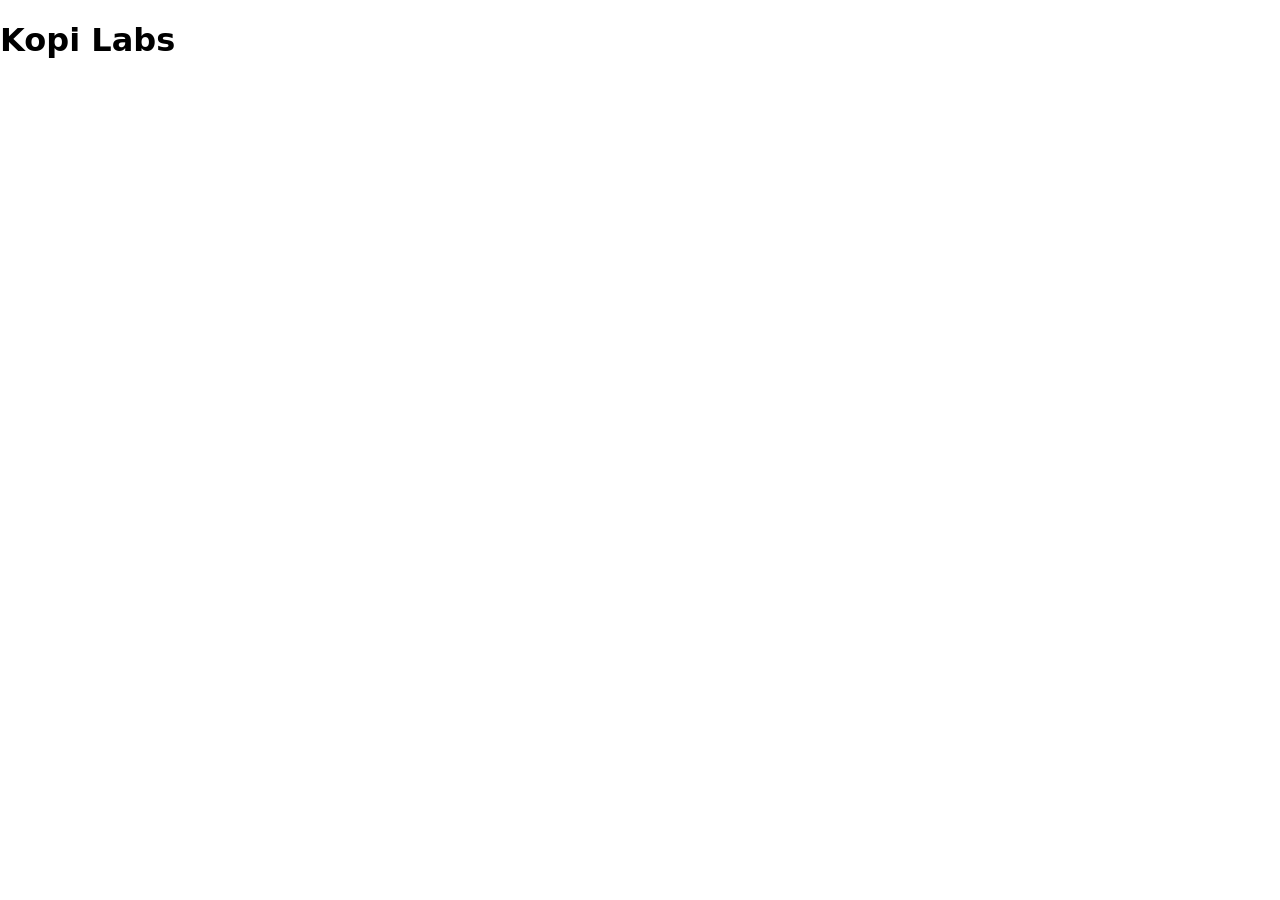
==== index.html @ 0cc68037 "Set up project structure and base page" ====
<!doctype html>
<html lang="en"><head><meta charset="utf-8"><title>Kopi Labs</title>
<link rel="stylesheet" href="css/style.css"></head>
<body><header><h1>Kopi Labs</h1></header><main></main></body></html>
---- css/style.css ----
body { font-family: system-ui, sans-serif; margin: 0; }
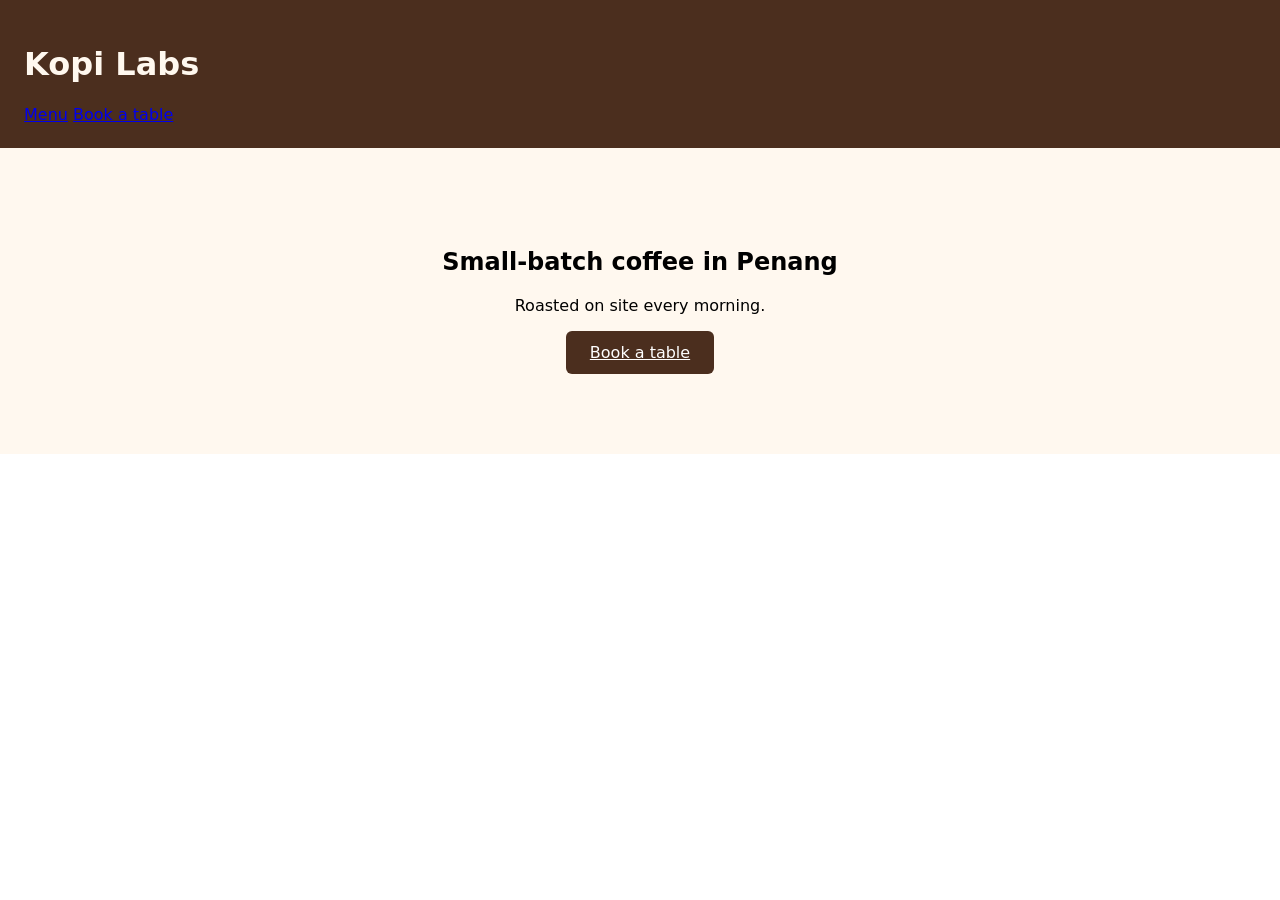
==== commit 760983b6: "Redesign landing page hero section with call to action" ====
--- a/index.html
+++ b/index.html
@@ -1,4 +1,8 @@
 <!doctype html>
 <html lang="en"><head><meta charset="utf-8"><title>Kopi Labs</title>
 <link rel="stylesheet" href="css/style.css"></head>
-<body><header><h1>Kopi Labs</h1></header><main></main></body></html>
+<body>
+<header><h1>Kopi Labs</h1><nav><a href="#menu">Menu</a> <a href="#book">Book a table</a></nav></header>
+<section class="hero"><h2>Small-batch coffee in Penang</h2><p>Roasted on site every morning.</p>
+<a class="cta" href="#book">Book a table</a></section>
+<main></main></body></html>
--- a/css/style.css
+++ b/css/style.css
@@ -1 +1,5 @@
 body { font-family: system-ui, sans-serif; margin: 0; }
+:root { --brown: #4b2e1e; --cream: #fff8ef; }
+header { background: var(--brown); color: var(--cream); padding: 24px; }
+.hero { padding: 80px 24px; text-align: center; background: var(--cream); }
+.cta { display: inline-block; padding: 12px 24px; background: var(--brown); color: #fff; border-radius: 6px; }
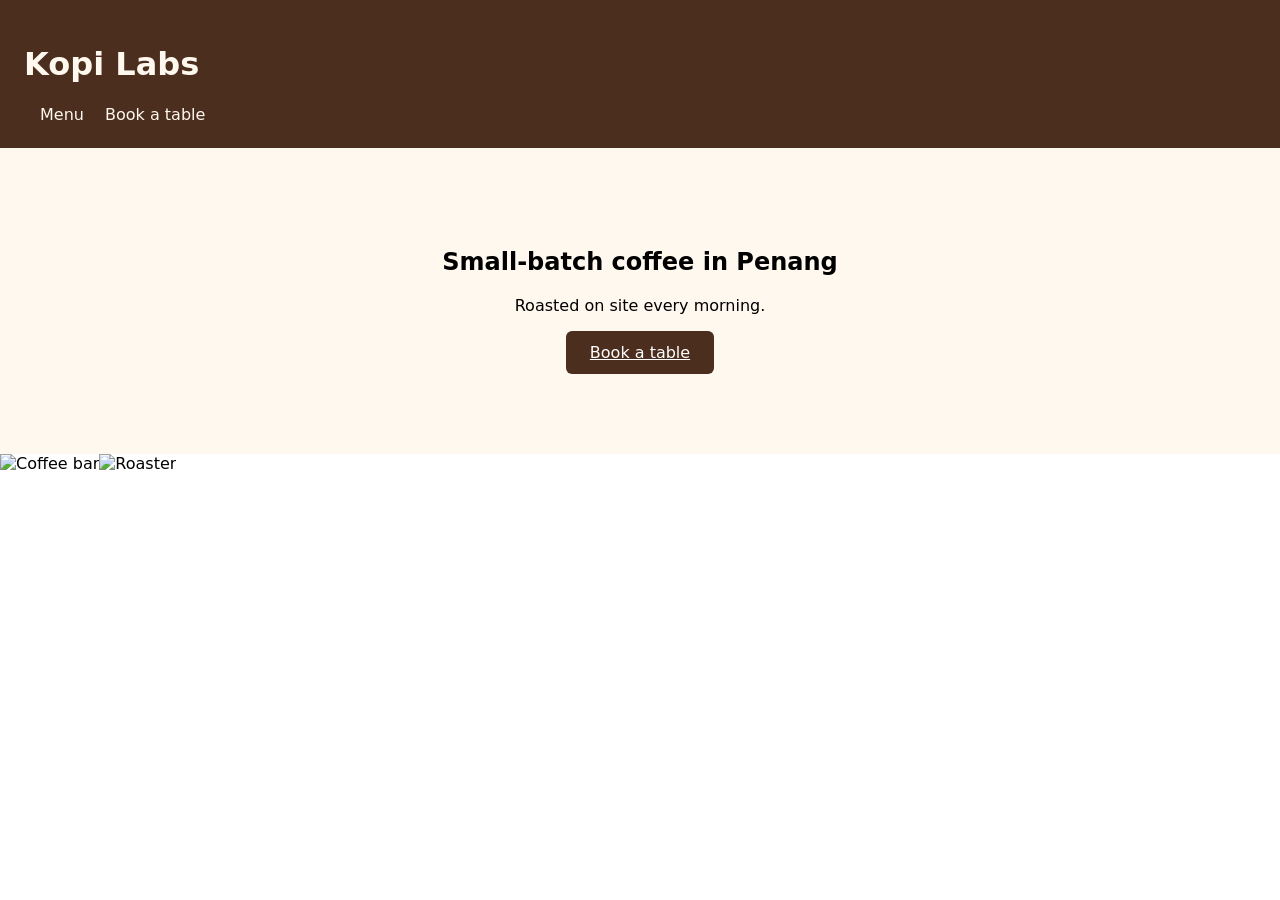
==== commit 3f91d86b: "Fix slow image loading on mobile: lazy-load and serve WebP" ====
--- a/index.html
+++ b/index.html
@@ -6,3 +6,5 @@
 <section class="hero"><h2>Small-batch coffee in Penang</h2><p>Roasted on site every morning.</p>
 <a class="cta" href="#book">Book a table</a></section>
 <main></main></body></html>
+<!-- gallery images now lazy-load -->
+<section class="gallery"><img loading="lazy" src="img/bar.webp" alt="Coffee bar"><img loading="lazy" src="img/roaster.webp" alt="Roaster"></section>
--- a/css/style.css
+++ b/css/style.css
@@ -3,3 +3,8 @@
 header { background: var(--brown); color: var(--cream); padding: 24px; }
 .hero { padding: 80px 24px; text-align: center; background: var(--cream); }
 .cta { display: inline-block; padding: 12px 24px; background: var(--brown); color: #fff; border-radius: 6px; }
+nav a { color: var(--cream); margin-left: 16px; text-decoration: none; }
+form { display: grid; gap: 12px; max-width: 360px; margin: 24px auto; }
+input, button { font: inherit; padding: 10px; }
+img { max-width: 100%; height: auto; }
+.gallery img { aspect-ratio: 4 / 3; object-fit: cover; }
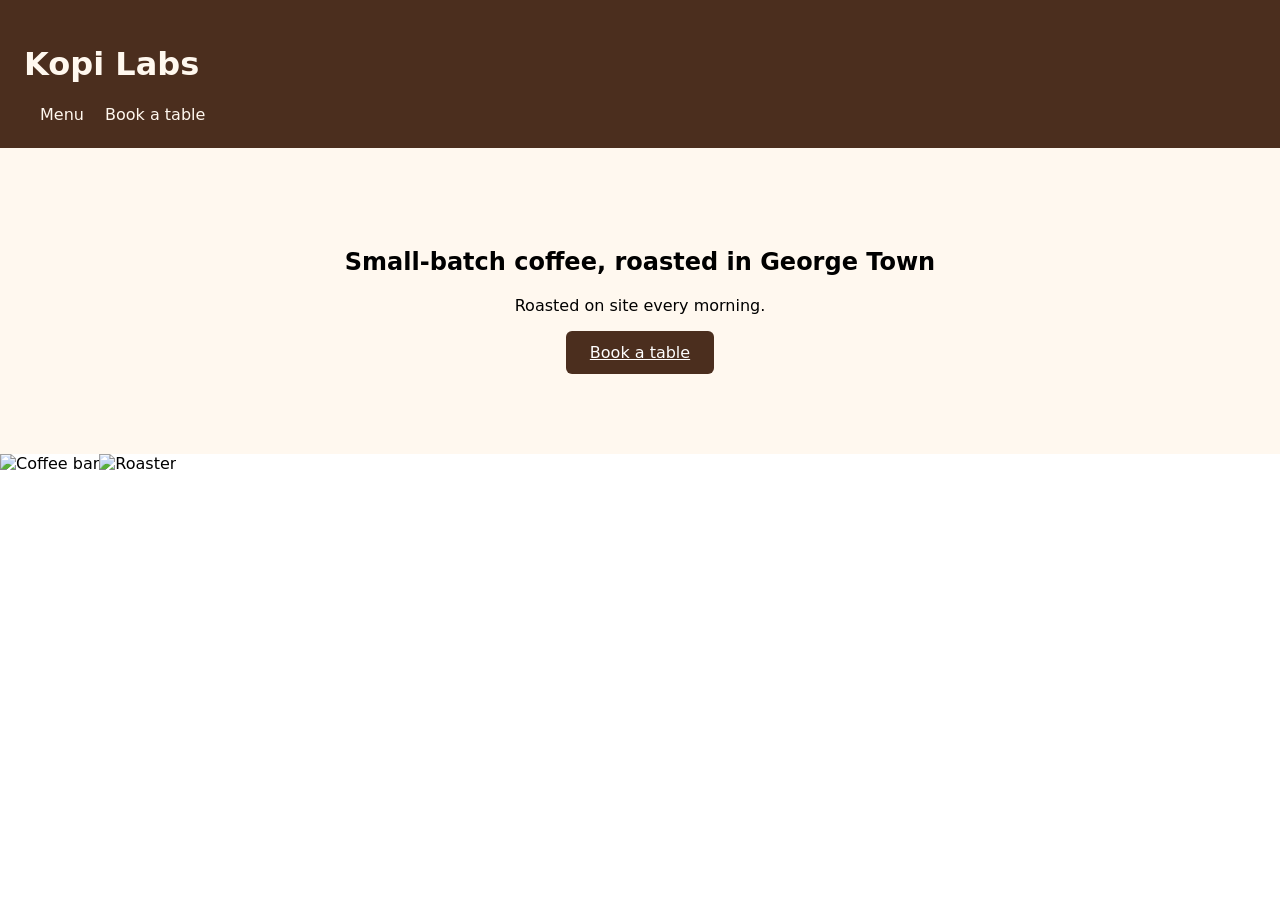
==== commit 5ef948f0: "Update hero copy after client review call" ====
--- a/index.html
+++ b/index.html
@@ -3,7 +3,7 @@
 <link rel="stylesheet" href="css/style.css"></head>
 <body>
 <header><h1>Kopi Labs</h1><nav><a href="#menu">Menu</a> <a href="#book">Book a table</a></nav></header>
-<section class="hero"><h2>Small-batch coffee in Penang</h2><p>Roasted on site every morning.</p>
+<section class="hero"><h2>Small-batch coffee, roasted in George Town</h2><p>Roasted on site every morning.</p>
 <a class="cta" href="#book">Book a table</a></section>
 <main></main></body></html>
 <!-- gallery images now lazy-load -->
--- a/css/style.css
+++ b/css/style.css
@@ -8,3 +8,4 @@
 input, button { font: inherit; padding: 10px; }
 img { max-width: 100%; height: auto; }
 .gallery img { aspect-ratio: 4 / 3; object-fit: cover; }
+@media (max-width: 600px) { .hero { padding: 48px 16px; } nav a { margin-left: 8px; } }
